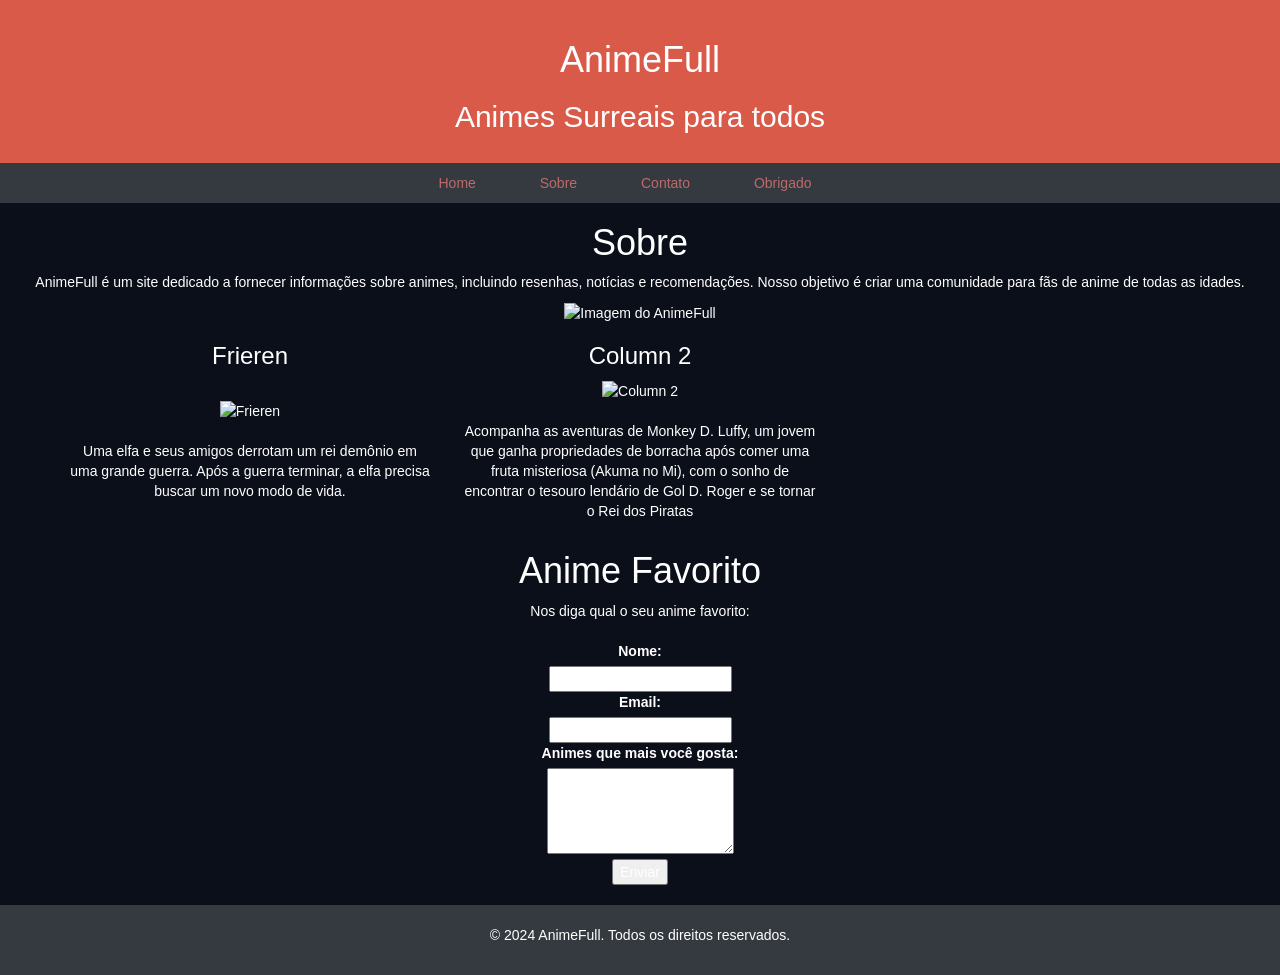
==== aula_29_10/index.html @ 828a86eb "aula 29_10_2026" ====
<!DOCTYPE html>
<html lang="en">
<head>
    <meta charset="UTF-8">
    <meta name="viewport" content="width=device-width, initial-scale=1.0">
    <title>AnimeFull</title>
    <link rel="stylesheet" href="https://maxcdn.bootstrapcdn.com/bootstrap/3.4.1/css/bootstrap.min.css">
    <script src="https://ajax.googleapis.com/ajax/libs/jquery/3.7.1/jquery.min.js"></script>
    <script src="https://maxcdn.bootstrapcdn.com/bootstrap/3.4.1/js/bootstrap.min.js"></script>
    <link rel="stylesheet" href="style.css">
    <script src="script.js"></script>
</head>
<body>
    <div id="home">
        <header>
            <h1>AnimeFull</h1> 
            <h2>Animes Surreais para todos</h2> 
        </header>   
    </div>

    <div id="menu">
        <nav>
            <ul>
                <li><a href="#home">Home</a></li>
                <li><a href="#sobre">Sobre</a></li>
                <li><a href="#contato">Contato</a></li>
                <li><a href="#obrigado">Obrigado</a></li>
            </ul>
        </nav>
    </div>

    <div id="sobre">
        <h1>Sobre</h1>
        <p>AnimeFull é um site dedicado a fornecer informações sobre animes, incluindo resenhas, notícias e recomendações. Nosso objetivo é criar
             uma comunidade para fãs de anime de todas as idades.</p>       

        <img src="https://t3.ftcdn.net/jpg/07/32/10/90/360_F_732109080_4lXwGofazqAiysUpcCnrbflsNOl9EMdW.jpg" alt="Imagem do AnimeFull" width="2000">
    </div>
    
    <div class="container">
  <div class="row">
    <div class="col-sm-4">
      <h3>Frieren</h3><br>
      <img src="https://encrypted-tbn0.gstatic.com/images?q=tbn:ANd9GcQDs7qyUIaCRaCevTvMj4ieISpD1KNazMg5RByQglBPQg&s=10" alt="Frieren" width="200"><br><br>
      <p>Uma elfa e seus amigos derrotam um rei demônio em uma grande guerra. Após a guerra terminar, a elfa precisa buscar um novo modo de vida.</p>
    </div>
    <div class="col-sm-4">
      <h3>Column 2</h3>
      <img src="https://encrypted-tbn0.gstatic.com/images?q=tbn:ANd9GcQtlT3PRW5kBk0lzFKLmt_A7Nl7K3eH37-V2KBFzcor9Q&s=10" alt="Column 2" width="200"><br><br>
      <p>Acompanha as aventuras de Monkey D. Luffy, um jovem que ganha propriedades de borracha após comer uma fruta misteriosa 
        (Akuma no Mi), com o sonho de encontrar o tesouro lendário de Gol D. Roger e se tornar o Rei dos Piratas</p>
      
    </div>
  </div>
</div>

    <div id="anime">
        <h1>Anime Favorito</h1>
        <p>Nos diga qual o seu anime favorito:</p>
        <form id="meuFormulario" action="processar_formulario.php" method="post">
            <label for="nome">Nome:</label><br>
            <input type="text" id="nome" name="nome" ><br>
            <label for="email">Email:</label><br>
            <input type="email" id="email" name="email" required><br>
            <label for="mensagem">Animes que mais você gosta:</label><br>
            <textarea id="mensagem" name="mensagem" rows="4" required></textarea><br>
            <input type="submit" value="Enviar">
        </form>
    </div>

    <div>
        <footer>
            <p>&copy; 2024 AnimeFull. Todos os direitos reservados.</p>
        </footer>
    </div>
    
</body>
</html>
---- aula_29_10/style.css ----
body {
    font-family: Arial, sans-serif;
    margin: 0;
    padding: 0;
    text-align: center;
    background-color:  #0B0F1A;
    color: #fff;
}
header {
    background-color: #da5a49;
    padding: 20px;
    text-align: center;
}
nav {
    background-color: #343a40;
    padding: 10px;
    text-align: center;
}
nav ul {
    list-style-type: none;
    margin: 0;
    padding: 0;
}
nav ul li {
    display: inline-block;
    margin-right: 30px;
}
nav ul li a {
    color: rgb(190, 106, 106);
    text-decoration: none;
    padding: 10px 15px;
    border-radius: 5px;
}
nav ul li a:hover {
    background-color: #007bff;
}
footer {
    background-color: #343a40;
    color: #fff;
    padding: 20px;
    text-align: center;
}
form {
    margin: 20px auto;
    max-width: 400px;
    text-align: center;
}
button {
    background-color: #da5a49;
    color: #fff;
    border: none;
    padding: 10px 20px;
    border-radius: 5px;
    cursor: pointer;
}
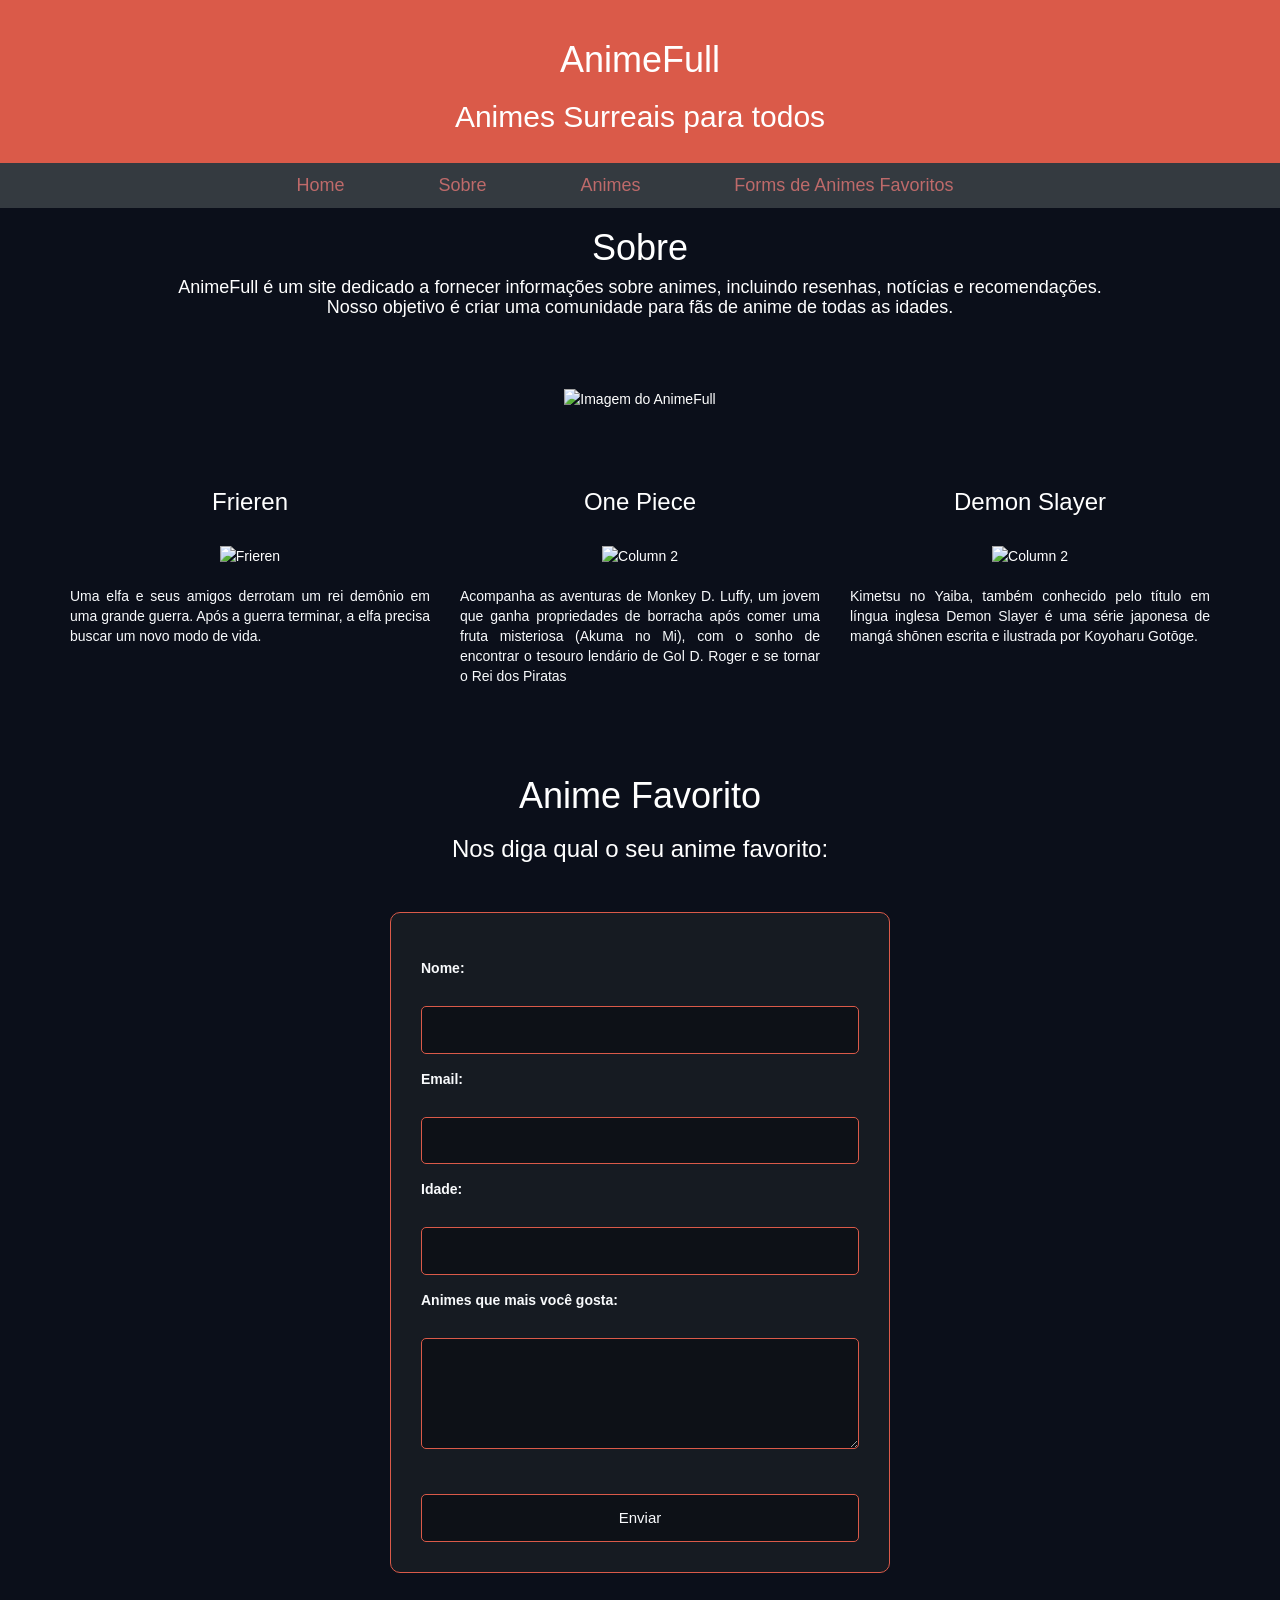
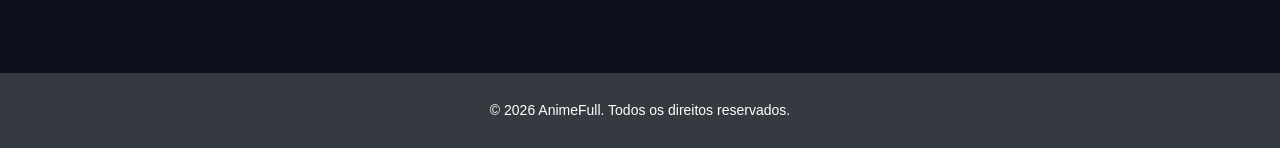
==== commit 03746e9e: "projeto concluido" ====
--- a/aula_29_10/index.html
+++ b/aula_29_10/index.html
@@ -1,6 +1,7 @@
 <!DOCTYPE html>
 <html lang="en">
 <head>
+    <link rel="icon" href="https://http2.mlstatic.com/D_NQ_NP_758234-CBT109966628222_042026-O.webp" type="image/x-icon">
     <meta charset="UTF-8">
     <meta name="viewport" content="width=device-width, initial-scale=1.0">
     <title>AnimeFull</title>
@@ -8,7 +9,8 @@
     <script src="https://ajax.googleapis.com/ajax/libs/jquery/3.7.1/jquery.min.js"></script>
     <script src="https://maxcdn.bootstrapcdn.com/bootstrap/3.4.1/js/bootstrap.min.js"></script>
     <link rel="stylesheet" href="style.css">
-    <script src="script.js"></script>
+   
+    
 </head>
 <body>
     <div id="home">
@@ -23,56 +25,64 @@
             <ul>
                 <li><a href="#home">Home</a></li>
                 <li><a href="#sobre">Sobre</a></li>
-                <li><a href="#contato">Contato</a></li>
-                <li><a href="#obrigado">Obrigado</a></li>
+                <li><a href="#anime">Animes</a></li>
+                <li><a href="#gostos">Forms de Animes Favoritos</a></li>
             </ul>
         </nav>
     </div>
 
     <div id="sobre">
         <h1>Sobre</h1>
-        <p>AnimeFull é um site dedicado a fornecer informações sobre animes, incluindo resenhas, notícias e recomendações. Nosso objetivo é criar
-             uma comunidade para fãs de anime de todas as idades.</p>       
+        <h4>AnimeFull é um site dedicado a fornecer informações sobre animes, incluindo resenhas, notícias e recomendações.<br> Nosso objetivo é criar
+             uma comunidade para fãs de anime de todas as idades.</h4>   <br><br><br>    
 
-        <img src="https://t3.ftcdn.net/jpg/07/32/10/90/360_F_732109080_4lXwGofazqAiysUpcCnrbflsNOl9EMdW.jpg" alt="Imagem do AnimeFull" width="2000">
-    </div>
+        <img src="https://t3.ftcdn.net/jpg/07/32/10/90/360_F_732109080_4lXwGofazqAiysUpcCnrbflsNOl9EMdW.jpg" alt="Imagem do AnimeFull" width="1500">
+    </div><br><br><br>
     
     <div class="container">
-  <div class="row">
+  <div class="row" id="anime">
+   
     <div class="col-sm-4">
       <h3>Frieren</h3><br>
       <img src="https://encrypted-tbn0.gstatic.com/images?q=tbn:ANd9GcQDs7qyUIaCRaCevTvMj4ieISpD1KNazMg5RByQglBPQg&s=10" alt="Frieren" width="200"><br><br>
       <p>Uma elfa e seus amigos derrotam um rei demônio em uma grande guerra. Após a guerra terminar, a elfa precisa buscar um novo modo de vida.</p>
     </div>
     <div class="col-sm-4">
-      <h3>Column 2</h3>
+      <h3>One Piece</h3><br>
       <img src="https://encrypted-tbn0.gstatic.com/images?q=tbn:ANd9GcQtlT3PRW5kBk0lzFKLmt_A7Nl7K3eH37-V2KBFzcor9Q&s=10" alt="Column 2" width="200"><br><br>
       <p>Acompanha as aventuras de Monkey D. Luffy, um jovem que ganha propriedades de borracha após comer uma fruta misteriosa 
         (Akuma no Mi), com o sonho de encontrar o tesouro lendário de Gol D. Roger e se tornar o Rei dos Piratas</p>
-      
     </div>
-  </div>
+     <div class="col-sm-4">
+      <h3>Demon Slayer</h3><br>
+      <img src="https://encrypted-tbn0.gstatic.com/images?q=tbn:ANd9GcTt6xYZk4cn4JQR2cNsJw42x0s1KFkj7tuMzPM9Qs3FEQ&s=10" alt="Column 2" width="200"><br><br>
+      <p>Kimetsu no Yaiba, também conhecido pelo título em língua inglesa Demon Slayer é uma série japonesa de mangá shōnen escrita e ilustrada por Koyoharu Gotōge.</p>
+    </div>
+  </div><br><br><br>
 </div>
 
-    <div id="anime">
+    <div id="gostos">
         <h1>Anime Favorito</h1>
-        <p>Nos diga qual o seu anime favorito:</p>
-        <form id="meuFormulario" action="processar_formulario.php" method="post">
+        <h3>Nos diga qual o seu anime favorito:</h3><br><br>
+        <form id="meuForm" action="" method="post">
             <label for="nome">Nome:</label><br>
             <input type="text" id="nome" name="nome" ><br>
             <label for="email">Email:</label><br>
-            <input type="email" id="email" name="email" required><br>
+            <input type="email" id="email" name="email" ><br>
+            <label for="idade">Idade:</label><br>
+            <input type="number" id="idade" name="idade" ><br>
             <label for="mensagem">Animes que mais você gosta:</label><br>
-            <textarea id="mensagem" name="mensagem" rows="4" required></textarea><br>
+            <textarea id="mensagem" name="mensagem" rows="4" ></textarea><br><br><br>
             <input type="submit" value="Enviar">
         </form>
     </div>
-
+<br><br><br><br><br>
     <div>
         <footer>
-            <p>&copy; 2024 AnimeFull. Todos os direitos reservados.</p>
+            <h5>&copy; 2026 AnimeFull. Todos os direitos reservados.</h5>
         </footer>
     </div>
     
 </body>
-</html>+</html>
+<script src="script.js"></script>
--- a/aula_29_10/style.css
+++ b/aula_29_10/style.css
@@ -5,11 +5,16 @@
     text-align: center;
     background-color:  #0B0F1A;
     color: #fff;
+ 
 }
 header {
     background-color: #da5a49;
     padding: 20px;
     text-align: center;
+}
+p {
+    color: #F8FAFC;
+    text-align: justify;
 }
 nav {
     background-color: #343a40;
@@ -24,32 +29,86 @@
 nav ul li {
     display: inline-block;
     margin-right: 30px;
+    font-size: 18px;
 }
 nav ul li a {
     color: rgb(190, 106, 106);
     text-decoration: none;
-    padding: 10px 15px;
+    padding: 10px 30px;
     border-radius: 5px;
 }
 nav ul li a:hover {
-    background-color: #007bff;
+    background-color: #8d4225;
 }
 footer {
     background-color: #343a40;
     color: #fff;
     padding: 20px;
     text-align: center;
+    
 }
 form {
-    margin: 20px auto;
-    max-width: 400px;
-    text-align: center;
+    background-color: #161B22;
+    max-width: 500px;
+    margin: 0 auto;
+    padding: 30px;
+    border-radius: 10px;
+    border: 1px solid #da5a49;
+    text-align: left;
 }
-button {
-    background-color: #da5a49;
-    color: #fff;
-    border: none;
-    padding: 10px 20px;
+
+form label {
+    display: block;
+    color: #F8FAFC;
+    margin-bottom: 8px;
+    margin-top: 15px;
+}
+
+form input,
+form textarea {
+    width: 100%;
+    padding: 12px;
+    border: 1px solid #da5a49;
     border-radius: 5px;
+    background-color: #0D1117;
+    color: #F8FAFC;
+    font-size: 15px;
+}
+
+form input:focus,
+form textarea:focus {
+    outline: none;
+    border-color: #da5a49;
+}
+form button {
+    width: 100%;
+    margin-top: 20px;
+    padding: 14px;
+
+    background-color: #8B5CF6;
+    color: #F8FAFC;
+
+   /*border: 2px solid #8B5CF6;*/
+    border-radius: 8px;
+
+    font-size: 17px;
+    font-weight: bold;
+
     cursor: pointer;
+
+    transition: 0.3s;
 }
+
+form button:hover {
+    background-color: #22D3EE;
+    border-color:rgb(190, 106, 106);
+    color: #0D1117;
+
+    transform: scale(1.03);
+
+    box-shadow: 0 0 15px #22D3EE;
+}
+
+form button:active {
+    transform: scale(0.98);
+}
